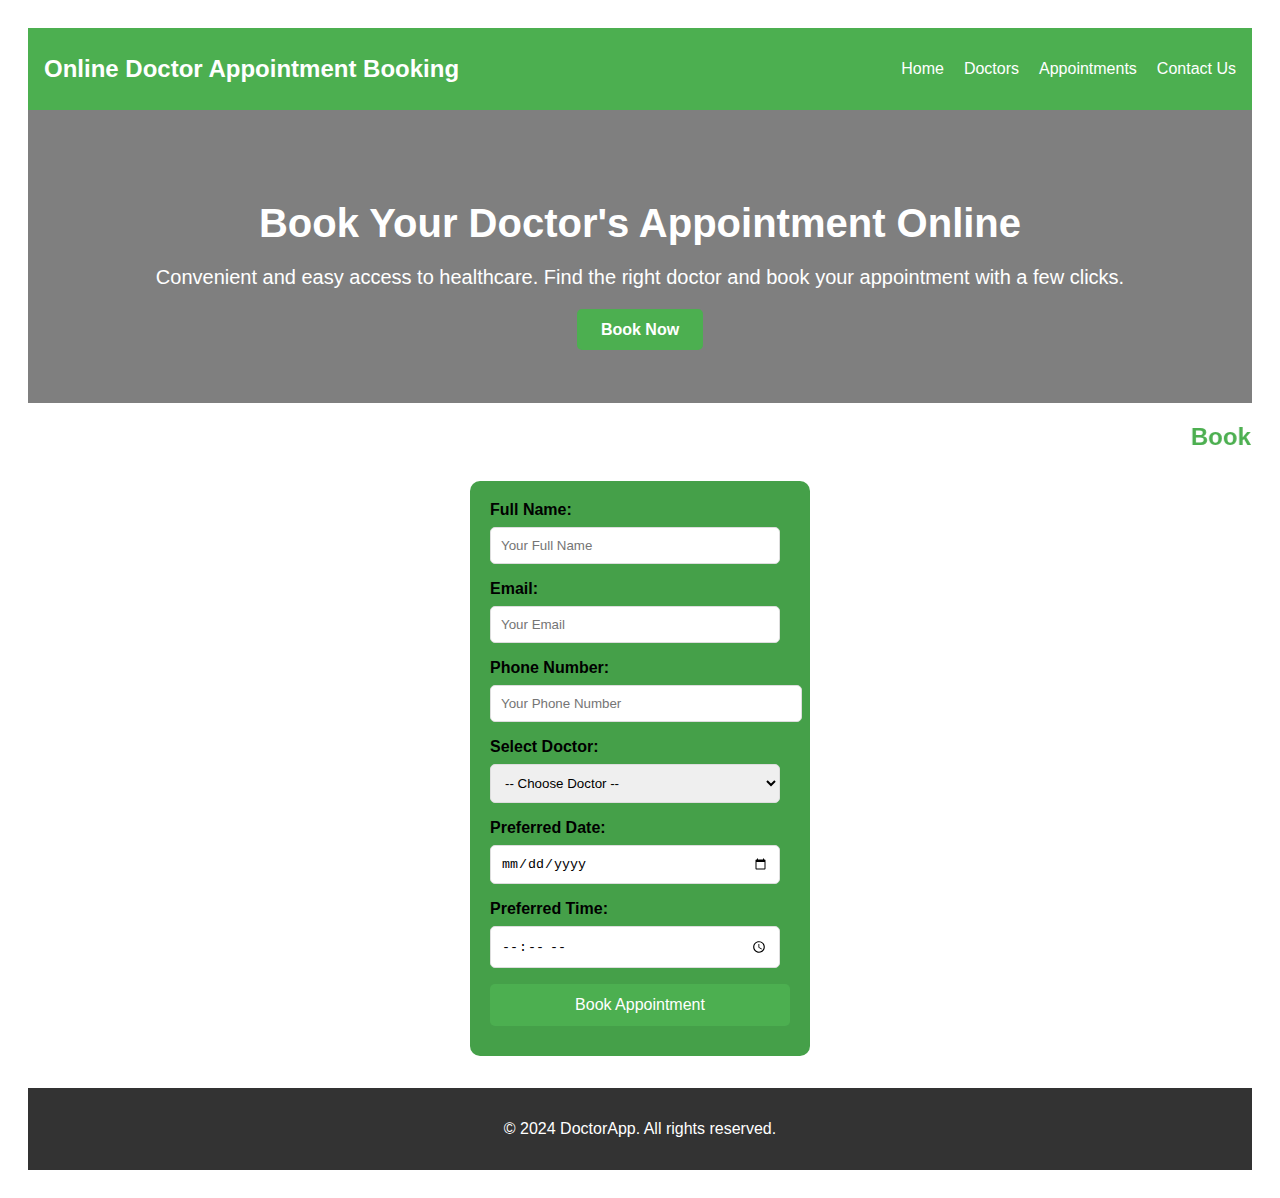
==== HTML files/Booking_interface.html @ 72d66ad1 "init" ====
<!DOCTYPE html>
<html lang="en">
<head>
  <meta charset="UTF-8">
  <meta name="viewport" content="width=device-width, initial-scale=1.0">
  <title>Appointment</title>
  <link rel="stylesheet" href="../CSS files/interface.css">
</head>
<body>
   <!-- Navigation Bar -->
   <header>
    <nav class="navbar">
        <div class="logo">Online Doctor Appointment Booking </div>
        <ul class="nav-links">
            <li><a href="../HTML files/Home.html">Home</a></li>
            <li><a href="../HTML files/Doctors.html">Doctors</a></li>
            <li><a href="#">Appointments</a></li>
            <li><a href="../HTML files/contact.html">Contact Us</a></li>
        </ul>
    </nav>
</header>

  <!-- Hero Section -->
  <section class="hero">
    <div class="hero-content">
        <h1>Book Your Doctor's Appointment Online</h1>
        <p>Convenient and easy access to healthcare. Find the right doctor and book your appointment with a few clicks.</p>
        <a href="/SAMProject/HTML files/Booking_interface.html" class="cta-button">Book Now</a>
    </div>
</section>
  <section id="booking" class="booking-section">
    <h2><marquee>Book an Appointment</marquee></h2>
    <form class="booking-form">
        <label for="name">Full Name:</label>
        <input type="text" id="name" name="name" placeholder="Your Full Name" required>

        <label for="email">Email:</label>
        <input type="email" id="email" name="email" placeholder="Your Email" required>

        <label for="phone">Phone Number:</label>
        <input type="tel" id="phone" name="phone" placeholder="Your Phone Number" required>

        <label for="doctor">Select Doctor:</label>
        <select id="doctor" name="doctor" required>
            <option value="">-- Choose Doctor --</option>
            <option value="dr-smith">Dr. John Smith</option>
            <option value="dr-jones">Dr. Sarah Jones</option>
            <option value="dr-wilson">Dr. Mike Wilson</option>
        </select>

        <label for="date">Preferred Date:</label>
        <input type="date" id="date" name="date" required>

        <label for="time">Preferred Time:</label>
        <input type="time" id="time" name="time" required>

        <button type="submit" class="submit-button">Book Appointment</button>
    </form>
</section>

<footer>
  <p>&copy; 2024 DoctorApp. All rights reserved.</p>
</footer>
</body>
</html>
---- CSS files/interface.css ----
body {
    /* <img src="example.jpg" alt="Example Image"> */
    font-family: Arial, sans-serif;
    padding: 20px;
  }

  /* Navbar Styles */
.navbar {
    background-color: #4CAF50;
    padding: 1rem;
    display: flex;
    justify-content: space-between;
    align-items: center;
}

.navbar .logo {
    font-size: 1.5rem;
    color: white;
    font-weight: bold;
}

.navbar .nav-links {
    list-style: none;
    display: flex;
}

.navbar .nav-links li {
    margin-left: 20px;
}

.navbar .nav-links a {
    color: white;
    text-decoration: none;
    font-size: 1rem;
}

.navbar .nav-links a:hover {
    text-decoration: underline;
}

.hero {
    background-image: url('doctor-hero.jpg');
    background-size: cover;
    background-position: center;
    color: white;
    text-align: center;
    padding: 4rem 2rem;
    position: relative;
}

.hero::before {
    content: "";
    position: absolute;
    top: 0;
    left: 0;
    width: 100%;
    height: 100%;
    background-color: rgba(0, 0, 0, 0.5);
}

.hero-content {
    position: relative;
    z-index: 1;
}

.hero h1 {
    font-size: 2.5rem;
    margin-bottom: 1rem;
}

.hero p {
    font-size: 1.25rem;
    margin-bottom: 2rem;
}

.hero .cta-button {
    padding: 0.75rem 1.5rem;
    background-color: #4CAF50;
    color: white;
    text-decoration: none;
    font-weight: bold;
    border-radius: 5px;
}

.hero .cta-button:hover {
    background-color: #45a049;
}

  form {
    max-width: 300px;
    margin: 20px auto;
    padding: 20px;
    background: #45a049;
    border-radius: 10px;
  }
  
  label {
    display: block;
    margin-bottom: 5px;
  }
  
  input[type="text"],
  input[type="email"],
  select,
  input[type="date"],
  input[type="time"],
  button {
    width: 100%;
    padding: 10px;
    margin-bottom: 10px;
    border: 1px solid #ccc;
    border-radius: 5px;
    box-sizing: border-box;
  }
  
  button {
    background: #4caf50;
    color: white;
    border: none;
    cursor: pointer;
    width: 300px;
  }
  
  button:hover {
    background: #45a049;
    box-shadow: 2px 2px 2px green;
    border: 1px solid black;
  }
  
  #confirmationMessage {
    text-align: center;
    margin-top: 20px;
  }
  .booking-section h2 {
      margin-bottom: 1.5rem;
      color: #4CAF50;
      text-align: center;
  }
  
  .booking-form label {
      display: block;
      margin-bottom: 0.5rem;
      font-weight: bold;
  }
  
  .booking-form input,
  .booking-form select {
      width: 100%;
      padding: 10px;
      margin-bottom: 1rem;
      border: 1px solid #ddd;
      border-radius: 5px;
      width: 290px;
  }
  
  .booking-form button {
      width: 100%;
      padding: 0.75rem;
      background-color: #4CAF50;
      color: white;
      border: none;
      border-radius: 5px;
      cursor: pointer;
      font-size: 1rem;
  }
  
  .booking-form button:hover {
      background-color: #45a049;
  }

  footer {
    text-align: center;
    padding: 1rem;
    background-color: #333;
    color: white;
    margin-top: 2rem;
}

  /* Smartphones (Portrait) */
@media (max-width: 480px) {
  .navbar {
      flex-direction: column;
  }

  .nav-links {
      text-align: center;
  }

  .nav-links li {
      display: block;
      margin: 10px 0;
  }

  .hero {
      padding: 40px 20px;
  }

  .hero h1 {
      font-size: 1.5em;
  }

  .hero p {
      font-size: 0.9em;
  }

  .cta-button {
      padding: 8px 16px;
  }

  .service-cards {
      flex-direction: column;
      align-items: center;
  }

  .service-card {
      width: 95%;
  }

  .categories {
      flex-direction: column;
      align-items: center;
  }
}
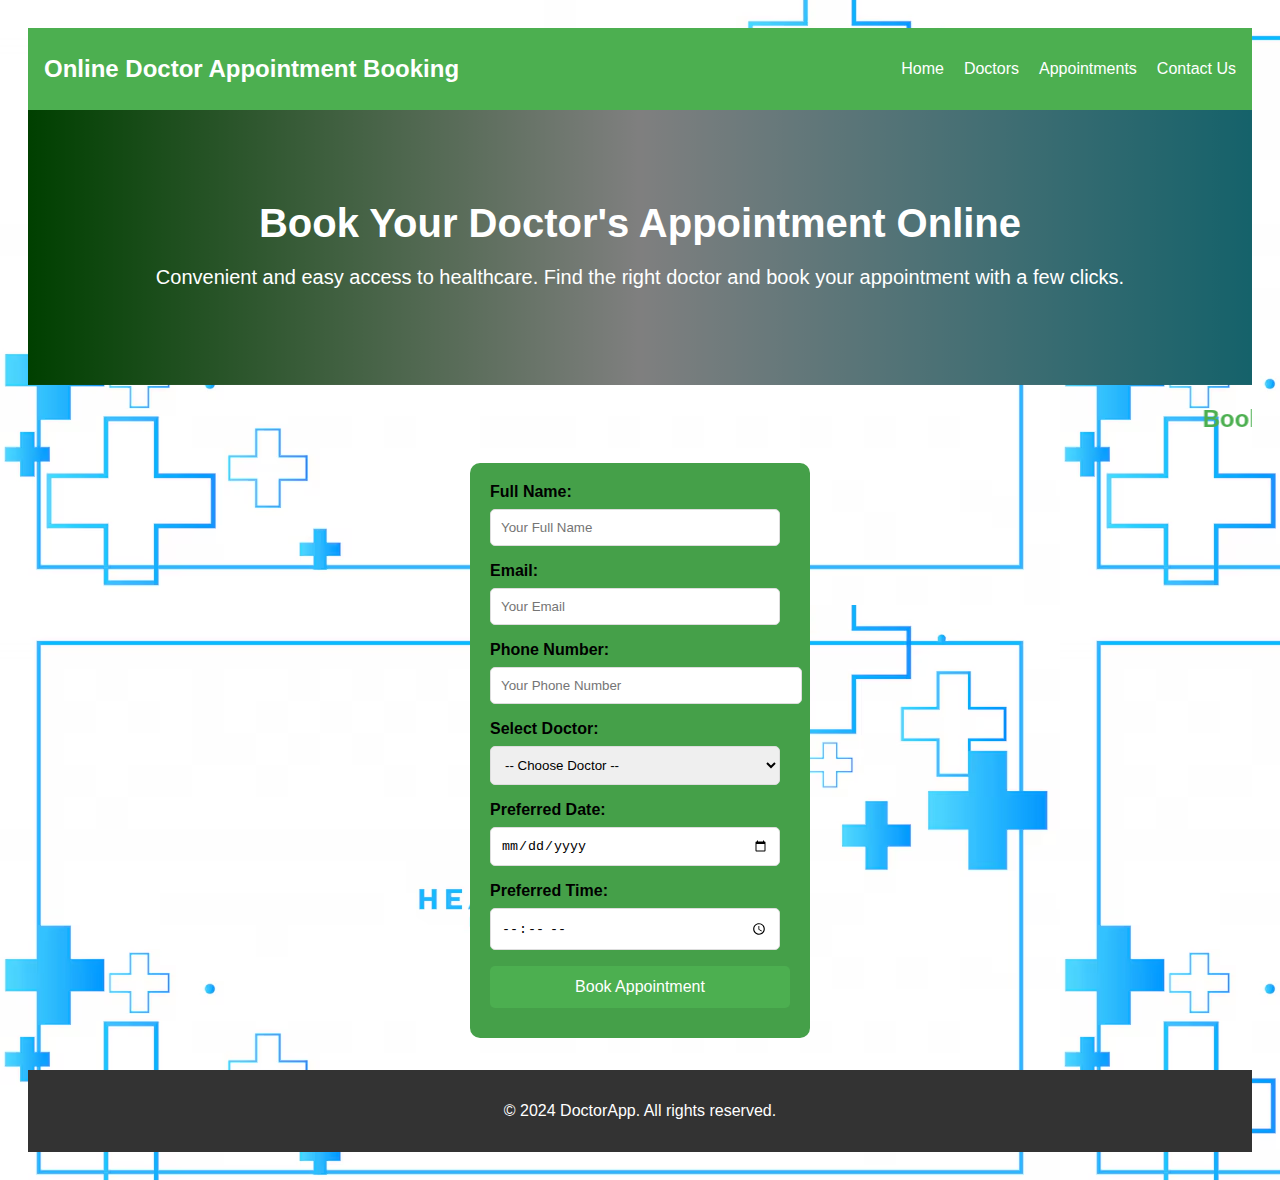
==== commit a783f27a: "changes" ====
--- a/HTML files/Booking_interface.html
+++ b/HTML files/Booking_interface.html
@@ -7,6 +7,7 @@
   <link rel="stylesheet" href="../CSS files/interface.css">
 </head>
 <body>
+   <!-- Navigation Bar -->
    <!-- Navigation Bar -->
    <header>
     <nav class="navbar">
@@ -25,7 +26,7 @@
     <div class="hero-content">
         <h1>Book Your Doctor's Appointment Online</h1>
         <p>Convenient and easy access to healthcare. Find the right doctor and book your appointment with a few clicks.</p>
-        <a href="/SAMProject/HTML files/Booking_interface.html" class="cta-button">Book Now</a>
+        <!-- <a href="/SAMProject/HTML files/Booking_interface.html" class="cta-button">Book Now</a> -->
     </div>
 </section>
   <section id="booking" class="booking-section">
--- a/CSS files/interface.css
+++ b/CSS files/interface.css
@@ -2,7 +2,9 @@
     /* <img src="example.jpg" alt="Example Image"> */
     font-family: Arial, sans-serif;
     padding: 20px;
-  }
+    background-image: url("/Image/medical-healthcare-background-with-plus-signs_1017-26357.avif");
+
+}
 
   /* Navbar Styles */
 .navbar {
@@ -39,7 +41,7 @@
 }
 
 .hero {
-    background-image: url('doctor-hero.jpg');
+    background: linear-gradient(to right, green, white, #2ac4d5);
     background-size: cover;
     background-position: center;
     color: white;
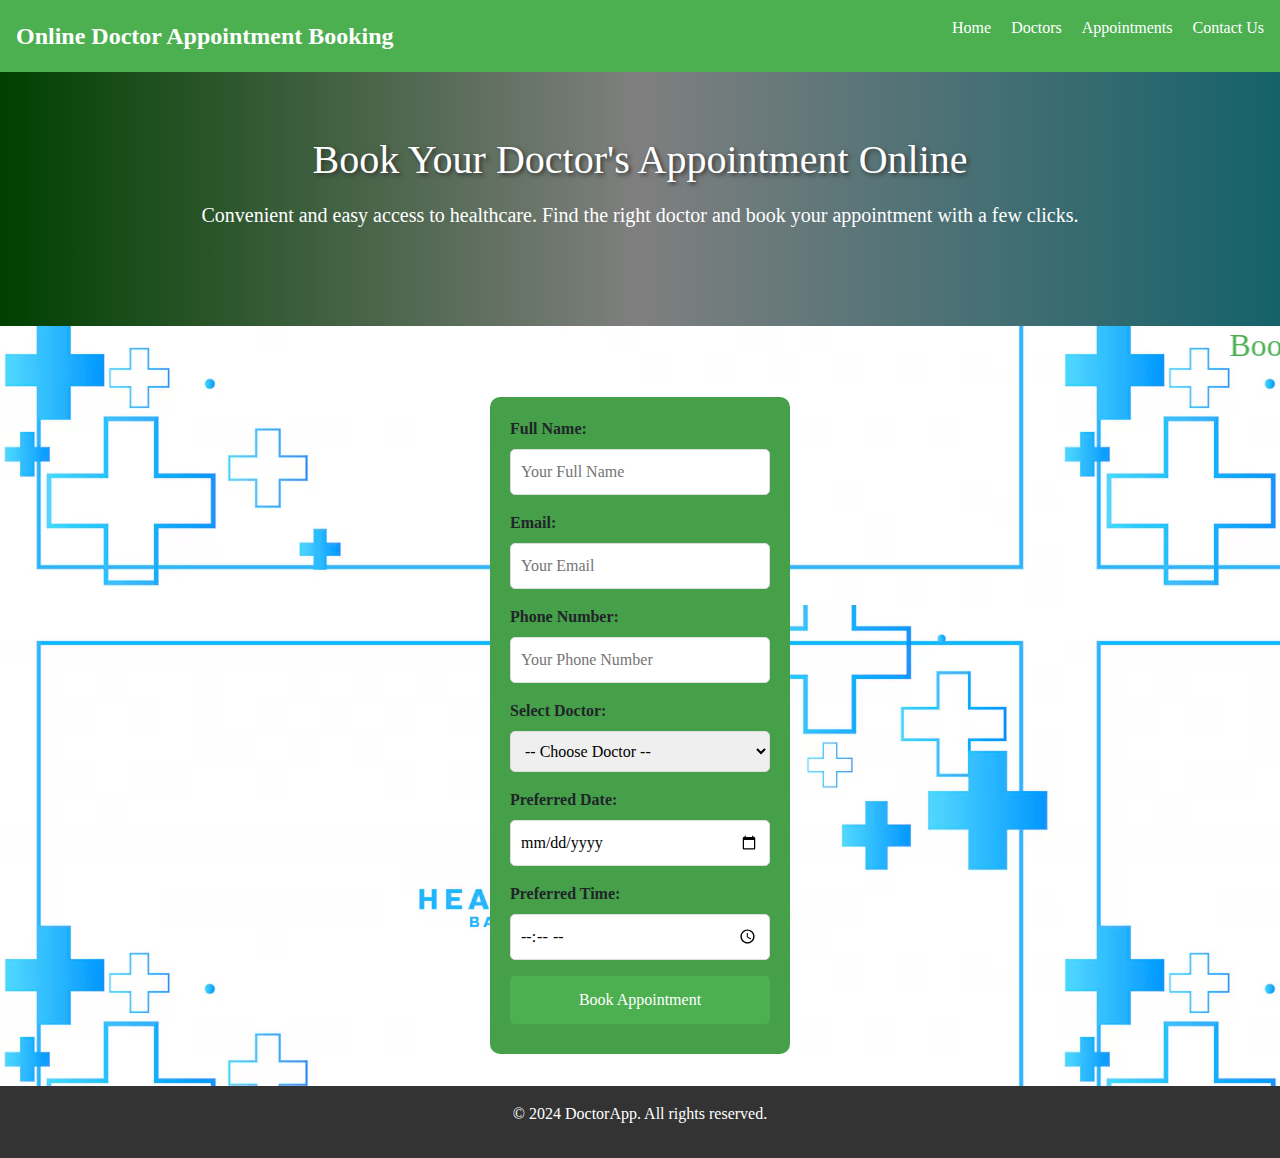
==== commit 247b435f: "login changes" ====
--- a/HTML files/Booking_interface.html
+++ b/HTML files/Booking_interface.html
@@ -4,7 +4,9 @@
   <meta charset="UTF-8">
   <meta name="viewport" content="width=device-width, initial-scale=1.0">
   <title>Appointment</title>
-  <link rel="stylesheet" href="../CSS files/interface.css">
+  <link href="https://cdn.jsdelivr.net/npm/bootstrap@5.3.3/dist/css/bootstrap.min.css" rel="stylesheet" integrity="sha384-QWTKZyjpPEjISv5WaRU9OFeRpok6YctnYmDr5pNlyT2bRjXh0JMhjY6hW+ALEwIH" crossorigin="anonymous">
+    <script src="https://cdn.jsdelivr.net/npm/bootstrap@5.3.3/dist/js/bootstrap.bundle.min.js" integrity="sha384-YvpcrYf0tY3lHB60NNkmXc5s9fDVZLESaAA55NDzOxhy9GkcIdslK1eN7N6jIeHz" crossorigin="anonymous"></script>
+  <link rel="stylesheet" href="/CSS files/interface.css">
 </head>
 <body>
    <!-- Navigation Bar -->
@@ -13,17 +15,17 @@
     <nav class="navbar">
         <div class="logo">Online Doctor Appointment Booking </div>
         <ul class="nav-links">
-            <li><a href="../HTML files/Home.html">Home</a></li>
-            <li><a href="../HTML files/Doctors.html">Doctors</a></li>
+            <li><a href="/index.html">Home</a></li>
+            <li><a href="/HTML files/Doctors.html">Doctors</a></li>
             <li><a href="#">Appointments</a></li>
-            <li><a href="../HTML files/contact.html">Contact Us</a></li>
+            <li><a href="/HTML files/contact.html">Contact Us</a></li>
         </ul>
     </nav>
 </header>
 
   <!-- Hero Section -->
   <section class="hero">
-    <div class="hero-content">
+    <div class="container-fluid position-relative">
         <h1>Book Your Doctor's Appointment Online</h1>
         <p>Convenient and easy access to healthcare. Find the right doctor and book your appointment with a few clicks.</p>
         <!-- <a href="/SAMProject/HTML files/Booking_interface.html" class="cta-button">Book Now</a> -->
--- a/CSS files/interface.css
+++ b/CSS files/interface.css
@@ -1,45 +1,71 @@
 body {
     /* <img src="example.jpg" alt="Example Image"> */
-    font-family: Arial, sans-serif;
-    padding: 20px;
+    font-family:'Times New Roman', Times, serif;
+    padding: 0;
     background-image: url("/Image/medical-healthcare-background-with-plus-signs_1017-26357.avif");
-
+    margin: 0;
 }
 
   /* Navbar Styles */
-.navbar {
+  .navbar {
     background-color: #4CAF50;
     padding: 1rem;
     display: flex;
     justify-content: space-between;
     align-items: center;
-}
-
+    flex-wrap: wrap; /* Allow items to wrap on smaller screens */
+}
+
+/* Logo styles */
 .navbar .logo {
     font-size: 1.5rem;
     color: white;
     font-weight: bold;
 }
 
+/* Navigation link styles */
 .navbar .nav-links {
     list-style: none;
     display: flex;
-}
-
+    flex-wrap: wrap; /* Ensure links wrap on smaller screens */
+}
+
+/* Link item styles */
 .navbar .nav-links li {
     margin-left: 20px;
 }
 
+/* Link text styles */
 .navbar .nav-links a {
     color: white;
     text-decoration: none;
     font-size: 1rem;
 }
 
+/* Hover effect for links */
 .navbar .nav-links a:hover {
     text-decoration: underline;
 }
 
+/* Responsive design for smaller screens */
+@media (max-width: 768px) {
+    .navbar {
+        flex-direction: column; /* Stack the logo and links vertically */
+        align-items: flex-start; /* Align items to the start */
+    }
+
+    .navbar .nav-links {
+        flex-direction: column; /* Stack links vertically */
+        width: 100%; /* Make nav links take full width */
+    }
+
+    .navbar .nav-links li {
+        margin-left: 0; /* Remove left margin */
+        margin-top: 10px; /* Add space between vertical items */
+    }
+}
+
+/* herosection styling */
 .hero {
     background: linear-gradient(to right, green, white, #2ac4d5);
     background-size: cover;
@@ -47,6 +73,7 @@
     color: white;
     text-align: center;
     padding: 4rem 2rem;
+    margin: 0;
     position: relative;
 }
 
@@ -63,11 +90,14 @@
 .hero-content {
     position: relative;
     z-index: 1;
+    padding: 0;
+    margin: 0;
 }
 
 .hero h1 {
     font-size: 2.5rem;
     margin-bottom: 1rem;
+    text-shadow: 2px 2px 4px #333;
 }
 
 .hero p {
@@ -88,86 +118,78 @@
     background-color: #45a049;
 }
 
-  form {
+/* form style */
+form {
     max-width: 300px;
     margin: 20px auto;
-    padding: 20px;
+    padding: 20px 20px;
     background: #45a049;
     border-radius: 10px;
-  }
-  
-  label {
+}
+label {
     display: block;
     margin-bottom: 5px;
-  }
-  
-  input[type="text"],
-  input[type="email"],
-  select,
-  input[type="date"],
-  input[type="time"],
-  button {
+}
+input[type="text"],
+input[type="email"],
+select,
+input[type="date"],
+input[type="time"],
+button {
     width: 100%;
     padding: 10px;
     margin-bottom: 10px;
     border: 1px solid #ccc;
     border-radius: 5px;
     box-sizing: border-box;
-  }
-  
-  button {
+}
+button {
     background: #4caf50;
     color: white;
     border: none;
     cursor: pointer;
     width: 300px;
-  }
-  
-  button:hover {
+}  
+button:hover {
     background: #45a049;
     box-shadow: 2px 2px 2px green;
     border: 1px solid black;
-  }
-  
-  #confirmationMessage {
+}  
+#confirmationMessage {
     text-align: center;
     margin-top: 20px;
-  }
-  .booking-section h2 {
-      margin-bottom: 1.5rem;
-      color: #4CAF50;
-      text-align: center;
-  }
-  
-  .booking-form label {
-      display: block;
-      margin-bottom: 0.5rem;
-      font-weight: bold;
-  }
-  
-  .booking-form input,
-  .booking-form select {
-      width: 100%;
-      padding: 10px;
-      margin-bottom: 1rem;
-      border: 1px solid #ddd;
-      border-radius: 5px;
-      width: 290px;
-  }
-  
-  .booking-form button {
-      width: 100%;
-      padding: 0.75rem;
-      background-color: #4CAF50;
-      color: white;
-      border: none;
-      border-radius: 5px;
-      cursor: pointer;
-      font-size: 1rem;
-  }
-  
+}
+.booking-section h2 {
+    margin-bottom: 1.5rem;
+    color: #4CAF50;
+    text-align: center;
+  }  
+.booking-form label {
+    display: block;
+    margin-bottom: 0.5rem;
+    font-weight: bold;
+}  
+.booking-form input,
+.booking-form select {
+    width: 100%;
+    padding: 10px;
+    margin-bottom: 1rem;
+    border: 1px solid #ddd;
+    border-radius: 5px;
+    /* width: 290px; */
+}
+.booking-form button {
+    width: 100%;
+    padding: 0.75rem;
+    background-color: #4CAF50;
+    color: white;
+    border: none;
+    border-radius: 5px;
+    cursor: pointer;
+    font-size: 1rem;
+}
   .booking-form button:hover {
-      background-color: #45a049;
+    background-color: #45a049;
   }
 
   footer {
@@ -182,6 +204,8 @@
 @media (max-width: 480px) {
   .navbar {
       flex-direction: column;
+      width: 100%;
+      text-align: center;
   }
 
   .nav-links {
@@ -190,11 +214,12 @@
 
   .nav-links li {
       display: block;
-      margin: 10px 0;
+      text-align: center;
   }
 
   .hero {
       padding: 40px 20px;
+      max-width: max-content;
   }
 
   .hero h1 {
